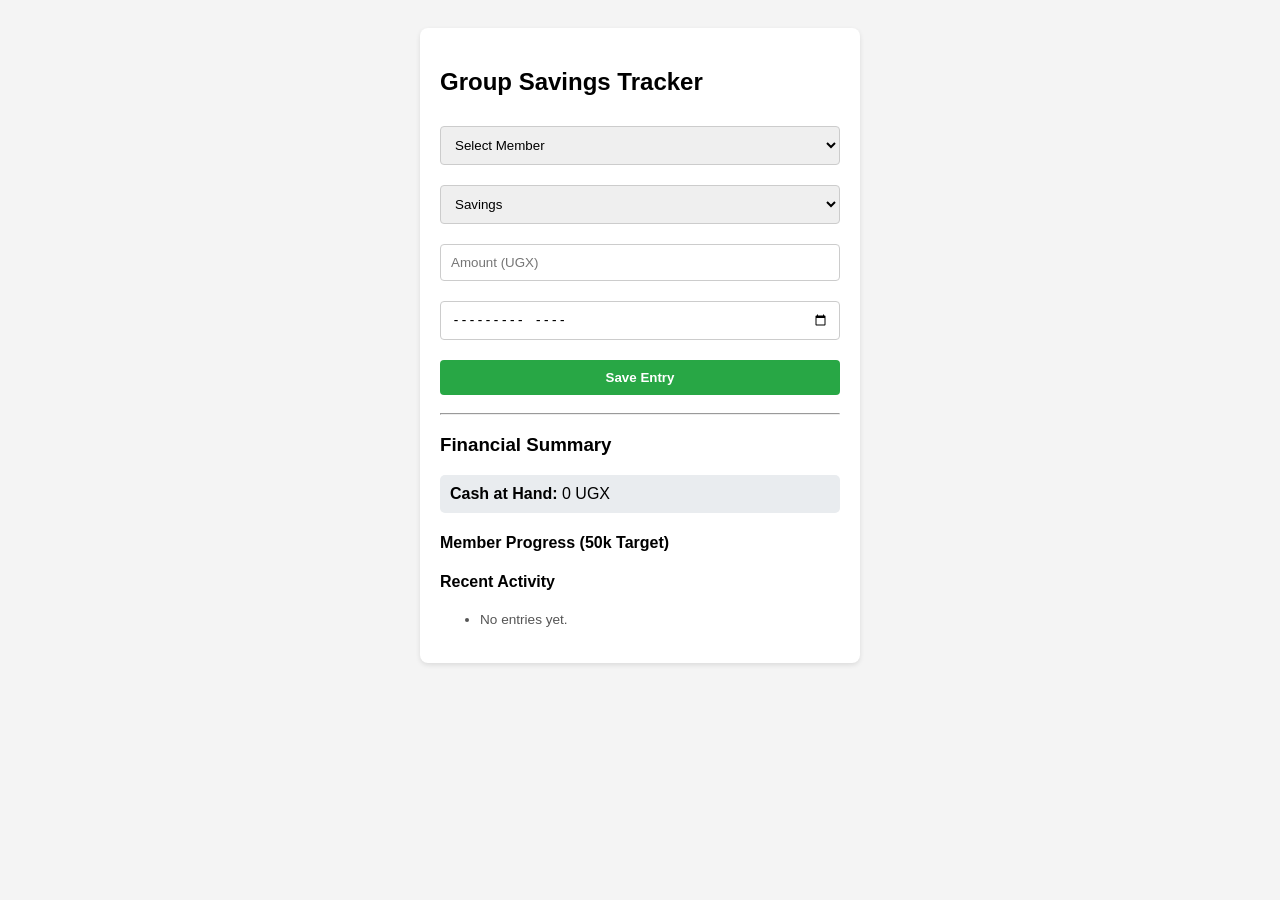
==== index.html @ cdf8ac46 "Update index.html" ====
<!DOCTYPE html>
<html>
<head>
    <title>The Optician Savings Tracker</title>
    <style>
        body { font-family: sans-serif; padding: 20px; background: #f4f4f4; }
        .card { background: white; padding: 20px; border-radius: 8px; max-width: 400px; margin: auto; box-shadow: 0 2px 5px rgba(0,0,0,0.1); }
        input, select, button { width: 100%; padding: 10px; margin: 10px 0; border: 1px solid #ccc; border-radius: 4px; box-sizing: border-box; }
        button { background: #28a745; color: white; border: none; cursor: pointer; font-weight: bold; }
        button:hover { background: #218838; }
    </style>
</head>
<body>

<div class="card">
    <h2>Group Savings Tracker</h2>
    <form id="savingsForm">
        <select name="member" required>
            <option value="">Select Member</option>
            <option value="Nathan">Nathan</option>
            <option value="Brian">Brian</option>
            <option value="Jackson">Jackson</option>
        </select>
        
        <select name="type" required>
            <option value="Savings">Savings</option>
            <option value="Borrowed">Borrowed</option>
            <option value="Expense">Expense</option>
        </select>

        <input type="number" name="amount" placeholder="Amount (UGX)" required>
        <input type="month" name="month" required>
        
        <button type="submit" id="submitBtn">Save Entry</button>
    </form>
    <hr>
    <h3>Financial Summary</h3>
    <div style="background: #e9ecef; padding: 10px; border-radius: 5px; margin-bottom: 10px;">
        <strong>Cash at Hand: </strong><span id="cashAtHand">0</span> UGX
    </div>

    <h4>Member Progress (50k Target)</h4>
    <div id="progressSection">
        </div>

    <h4>Recent Activity</h4>
    <ul id="activityLog" style="font-size: 0.85em; color: #555;">
        <li>No entries yet.</li>
    </ul>
    <p id="status" style="text-align:center; color: blue;"></p>
</div>

<script>
    const scriptURL = 'https://script.google.com/macros/s/AKfycbw4mzA7tnnaBiXfKoDwnWAEooCPfJDLanuxZax5xLE29-rx9npE4T9bGi1ZB8pFvW1smw/exec'; // <--- PASTE YOUR GOOGLE URL HERE
    const form = document.getElementById('savingsForm');
    const status = document.getElementById('status');

const scriptURL = 'https://script.google.com/macros/s/AKfycbw4mzA7tnnaBiXfKoDwnWAEooCPfJDLanuxZax5xLE29-rx9npE4T9bGi1ZB8pFvW1smw/exec';
    const form = document.getElementById('savingsForm');
    
    // Tracking variables
    let totalCash = 0;
    const memberTotals = { Nathan: 0, Brian: 0, Jackson: 0 };

    form.addEventListener('submit', e => {
        e.preventDefault();
        const formData = new FormData(form);
        const name = formData.get('member');
        const type = formData.get('type');
        const amount = parseFloat(formData.get('amount'));

        fetch(scriptURL, { method: 'POST', body: formData})
            .then(response => {
                alert("Data Sent to Google Sheets!");
                updateLocalDashboard(name, type, amount);
                form.reset();
            })
            .catch(error => console.error('Error!', error.message));
    });

    function updateLocalDashboard(name, type, amount) {
        // Update Cash Logic
        if (type === "Savings") {
            totalCash += amount;
            memberTotals[name] += amount;
        } else {
            totalCash -= amount; // Deduct for Expenses or Borrowing
        }

        // Update Text
        document.getElementById('cashAtHand').innerText = totalCash.toLocaleString();

        // Update Activity Log
        const log = document.getElementById('activityLog');
        if (log.innerText.includes("No entries")) log.innerHTML = "";
        const entry = document.createElement('li');
        entry.innerText = `${name} added ${amount.toLocaleString()} (${type})`;
        log.prepend(entry);

        // Update Progress Bar
        const progSection = document.getElementById('progressSection');
        progSection.innerHTML = ""; // Clear and redraw
        for (let member in memberTotals) {
            let pct = (memberTotals[member] / 50000) * 100;
            progSection.innerHTML += `
                <div style="margin-bottom:5px;">
                    <small>${member}: ${memberTotals[member].toLocaleString()} / 50,000</small>
                    <div style="background:#ddd; height:8px; border-radius:4px;">
                        <div style="background:#28a745; width:${Math.min(pct, 100)}%; height:100%; border-radius:4px;"></div>
                    </div>
                </div>`;
        }
    }
</script>

</body>
</html>
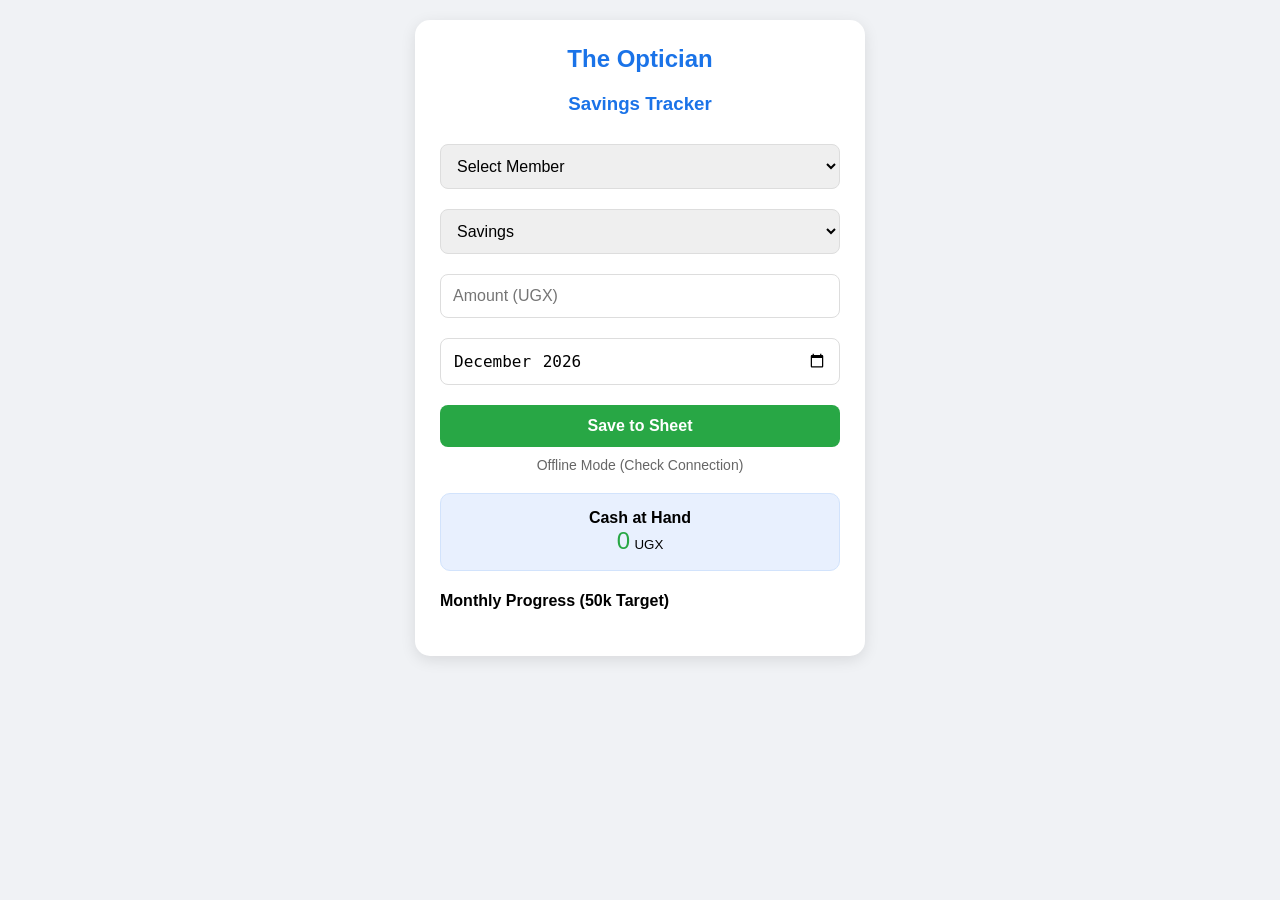
==== commit 02ba0630: "Update index.html" ====
--- a/index.html
+++ b/index.html
@@ -1,19 +1,29 @@
 <!DOCTYPE html>
-<html>
+<html lang="en">
 <head>
+    <meta charset="UTF-8">
+    <meta name="viewport" content="width=device-width, initial-scale=1.0">
     <title>The Optician Savings Tracker</title>
     <style>
-        body { font-family: sans-serif; padding: 20px; background: #f4f4f4; }
-        .card { background: white; padding: 20px; border-radius: 8px; max-width: 400px; margin: auto; box-shadow: 0 2px 5px rgba(0,0,0,0.1); }
-        input, select, button { width: 100%; padding: 10px; margin: 10px 0; border: 1px solid #ccc; border-radius: 4px; box-sizing: border-box; }
-        button { background: #28a745; color: white; border: none; cursor: pointer; font-weight: bold; }
+        body { font-family: 'Segoe UI', sans-serif; background: #f0f2f5; display: flex; justify-content: center; padding: 20px; margin: 0; }
+        .card { background: white; padding: 25px; border-radius: 15px; width: 100%; max-width: 400px; box-shadow: 0 4px 15px rgba(0,0,0,0.1); }
+        h2, h3 { color: #1a73e8; text-align: center; margin-top: 0; }
+        input, select, button { width: 100%; padding: 12px; margin: 10px 0; border: 1px solid #ddd; border-radius: 8px; box-sizing: border-box; font-size: 16px; }
+        button { background: #28a745; color: white; border: none; font-weight: bold; cursor: pointer; transition: 0.3s; }
         button:hover { background: #218838; }
+        .summary-box { background: #e8f0fe; padding: 15px; border-radius: 10px; text-align: center; margin: 20px 0; border: 1px solid #d2e3fc; }
+        .progress-container { margin-bottom: 15px; }
+        .progress-bar { background: #eee; height: 10px; border-radius: 5px; overflow: hidden; }
+        .progress-fill { background: #28a745; height: 100%; width: 0%; transition: width 0.5s; }
+        #status { text-align: center; font-size: 14px; color: #666; }
     </style>
 </head>
 <body>
 
 <div class="card">
-    <h2>Group Savings Tracker</h2>
+    <h2>The Optician</h2>
+    <h3>Savings Tracker</h3>
+    
     <form id="savingsForm">
         <select name="member" required>
             <option value="">Select Member</option>
@@ -29,88 +39,105 @@
         </select>
 
         <input type="number" name="amount" placeholder="Amount (UGX)" required>
-        <input type="month" name="month" required>
+        <input type="month" name="month" required id="monthPicker">
         
-        <button type="submit" id="submitBtn">Save Entry</button>
+        <button type="submit" id="submitBtn">Save to Sheet</button>
     </form>
-    <hr>
-    <h3>Financial Summary</h3>
-    <div style="background: #e9ecef; padding: 10px; border-radius: 5px; margin-bottom: 10px;">
-        <strong>Cash at Hand: </strong><span id="cashAtHand">0</span> UGX
+
+    <div id="status">Syncing with Google...</div>
+
+    <div class="summary-box">
+        <strong>Cash at Hand</strong><br>
+        <span id="cashAtHand" style="font-size: 24px; color: #28a745;">0</span> <small>UGX</small>
     </div>
 
-    <h4>Member Progress (50k Target)</h4>
-    <div id="progressSection">
-        </div>
-
-    <h4>Recent Activity</h4>
-    <ul id="activityLog" style="font-size: 0.85em; color: #555;">
-        <li>No entries yet.</li>
-    </ul>
-    <p id="status" style="text-align:center; color: blue;"></p>
+    <h4>Monthly Progress (50k Target)</h4>
+    <div id="progressSection"></div>
 </div>
 
 <script>
-    const scriptURL = 'https://script.google.com/macros/s/AKfycbw4mzA7tnnaBiXfKoDwnWAEooCPfJDLanuxZax5xLE29-rx9npE4T9bGi1ZB8pFvW1smw/exec'; // <--- PASTE YOUR GOOGLE URL HERE
+    // --- REPLACE THIS URL WITH YOUR NEW DEPLOYMENT URL ---
+    const scriptURL = 'https://script.google.com/macros/s/AKfycbwTf5F09wJSfKibcwk0iUSXmczyZ-gbre9llaDAmeGUwozf8q2p5iAK0o0NezedD_fH1A/exec';
+    
     const form = document.getElementById('savingsForm');
-    const status = document.getElementById('status');
+    const statusDiv = document.getElementById('status');
+    const monthInput = document.getElementById('monthPicker');
 
-const scriptURL = 'https://script.google.com/macros/s/AKfycbw4mzA7tnnaBiXfKoDwnWAEooCPfJDLanuxZax5xLE29-rx9npE4T9bGi1ZB8pFvW1smw/exec';
-    const form = document.getElementById('savingsForm');
-    
-    // Tracking variables
-    let totalCash = 0;
-    const memberTotals = { Nathan: 0, Brian: 0, Jackson: 0 };
+    // Set default month to current
+    const now = new Date();
+    monthInput.value = `${now.getFullYear()}-${String(now.getMonth() + 1).padStart(2, '0')}`;
 
-    form.addEventListener('submit', e => {
-        e.preventDefault();
-        const formData = new FormData(form);
-        const name = formData.get('member');
-        const type = formData.get('type');
-        const amount = parseFloat(formData.get('amount'));
+    // Load data when page opens
+    window.onload = fetchData;
 
-        fetch(scriptURL, { method: 'POST', body: formData})
-            .then(response => {
-                alert("Data Sent to Google Sheets!");
-                updateLocalDashboard(name, type, amount);
-                form.reset();
+    function fetchData() {
+        statusDiv.innerText = "Fetching latest totals...";
+        fetch(scriptURL)
+            .then(res => res.json())
+            .then(data => {
+                calculateAndDisplay(data);
+                statusDiv.innerText = "Last updated: " + new Date().toLocaleTimeString();
             })
-            .catch(error => console.error('Error!', error.message));
-    });
+            .catch(err => {
+                statusDiv.innerText = "Offline Mode (Check Connection)";
+                console.error(err);
+            });
+    }
 
-    function updateLocalDashboard(name, type, amount) {
-        // Update Cash Logic
-        if (type === "Savings") {
-            totalCash += amount;
-            memberTotals[name] += amount;
-        } else {
-            totalCash -= amount; // Deduct for Expenses or Borrowing
-        }
+    function calculateAndDisplay(data) {
+        let totalCash = 0;
+        let members = { Nathan: 0, Brian: 0, Jackson: 0 };
 
-        // Update Text
+        data.forEach(item => {
+            let amt = parseFloat(item.amount) || 0;
+            if (item.type === "Savings") {
+                totalCash += amt;
+                if (members.hasOwnProperty(item.member)) members[item.member] += amt;
+            } else {
+                totalCash -= amt;
+            }
+        });
+
+        // Update Cash Display
         document.getElementById('cashAtHand').innerText = totalCash.toLocaleString();
 
-        // Update Activity Log
-        const log = document.getElementById('activityLog');
-        if (log.innerText.includes("No entries")) log.innerHTML = "";
-        const entry = document.createElement('li');
-        entry.innerText = `${name} added ${amount.toLocaleString()} (${type})`;
-        log.prepend(entry);
-
-        // Update Progress Bar
+        // Update Progress Bars
         const progSection = document.getElementById('progressSection');
-        progSection.innerHTML = ""; // Clear and redraw
-        for (let member in memberTotals) {
-            let pct = (memberTotals[member] / 50000) * 100;
+        progSection.innerHTML = "";
+        for (let name in members) {
+            let pct = Math.min((members[name] / 50000) * 100, 100);
             progSection.innerHTML += `
-                <div style="margin-bottom:5px;">
-                    <small>${member}: ${memberTotals[member].toLocaleString()} / 50,000</small>
-                    <div style="background:#ddd; height:8px; border-radius:4px;">
-                        <div style="background:#28a745; width:${Math.min(pct, 100)}%; height:100%; border-radius:4px;"></div>
+                <div class="progress-container">
+                    <div style="display:flex; justify-content:space-between; font-size:12px; margin-bottom:4px;">
+                        <span>${name}</span>
+                        <span>${members[name].toLocaleString()} / 50k</span>
+                    </div>
+                    <div class="progress-bar">
+                        <div class="progress-fill" style="width: ${pct}%"></div>
                     </div>
                 </div>`;
         }
     }
+
+    form.addEventListener('submit', e => {
+        e.preventDefault();
+        statusDiv.innerText = "Sending data to Google...";
+        document.getElementById('submitBtn').disabled = true;
+
+        fetch(scriptURL, { method: 'POST', body: new FormData(form)})
+            .then(() => {
+                statusDiv.innerText = "✅ Saved Successfully!";
+                form.reset();
+                monthInput.value = `${now.getFullYear()}-${String(now.getMonth() + 1).padStart(2, '0')}`;
+                fetchData(); // Refresh totals after saving
+            })
+            .catch(error => {
+                statusDiv.innerText = "❌ Error: " + error.message;
+            })
+            .finally(() => {
+                document.getElementById('submitBtn').disabled = false;
+            });
+    });
 </script>
 
 </body>
